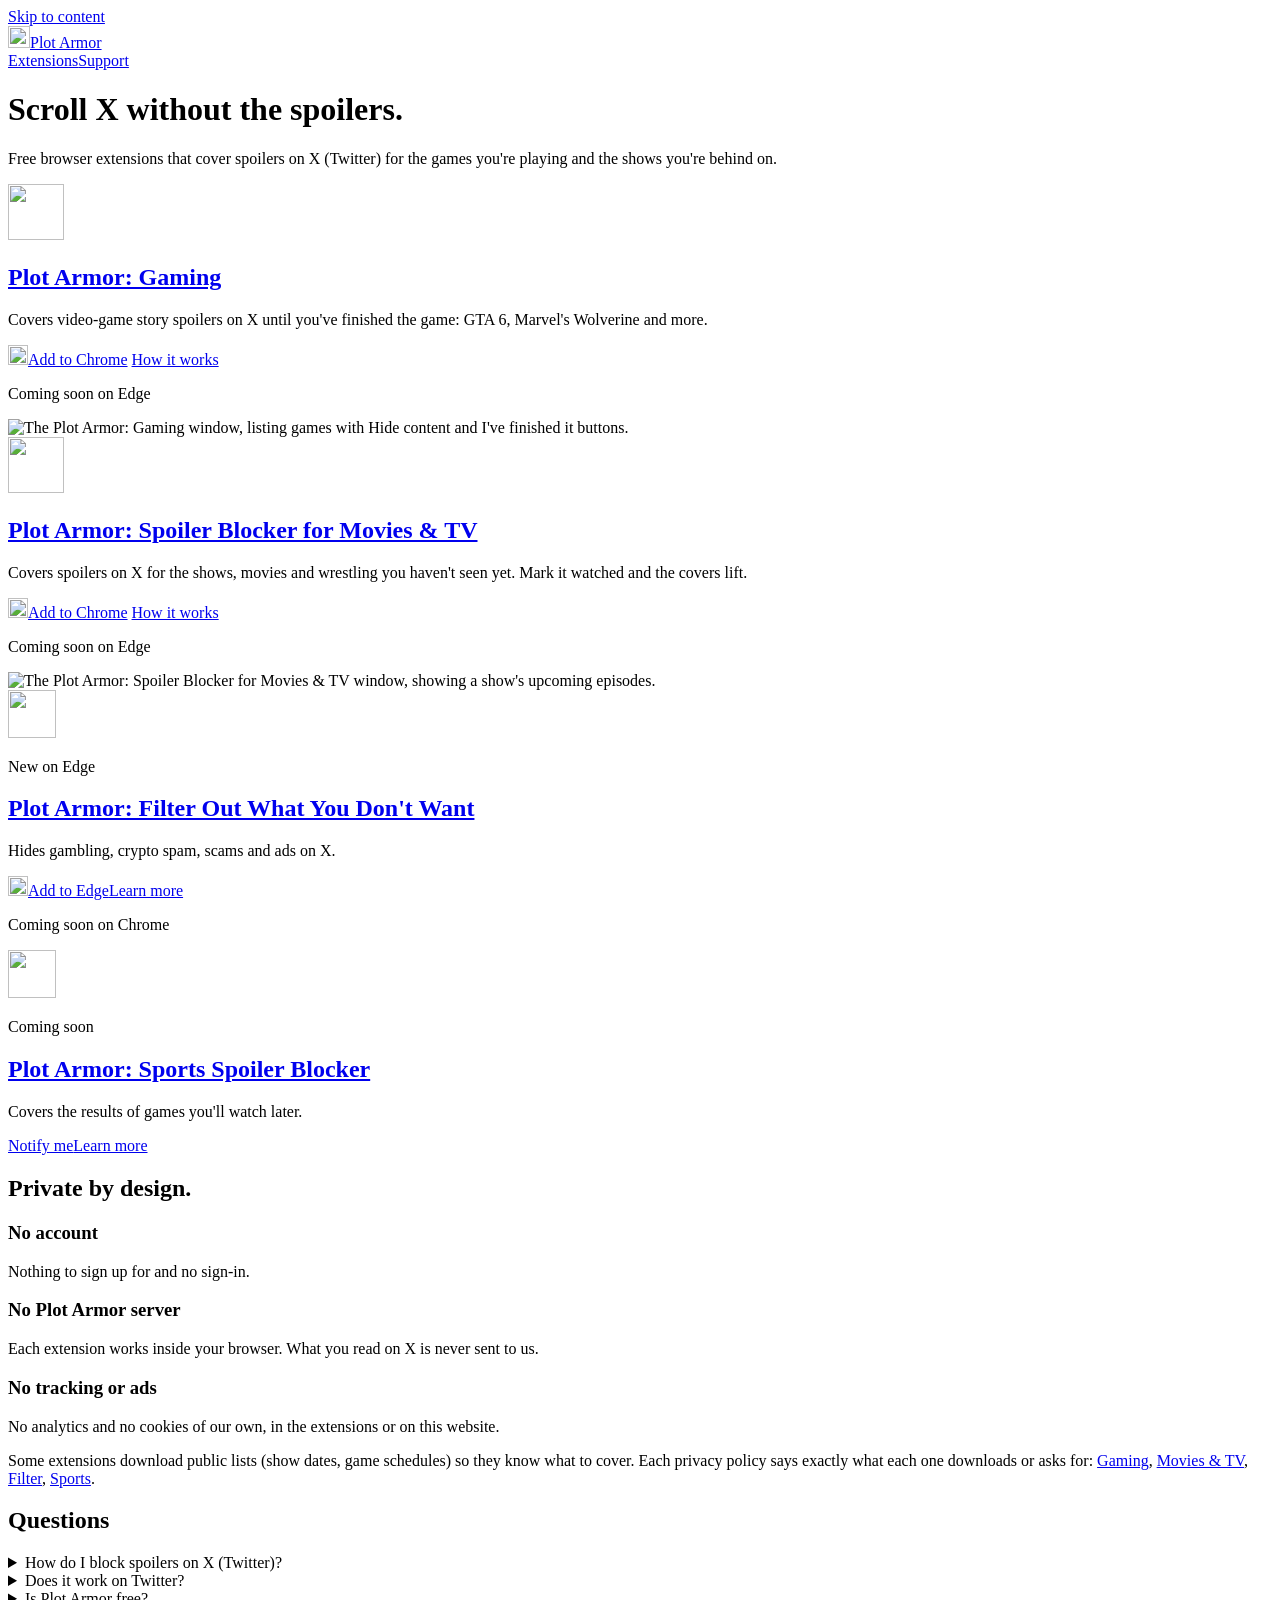
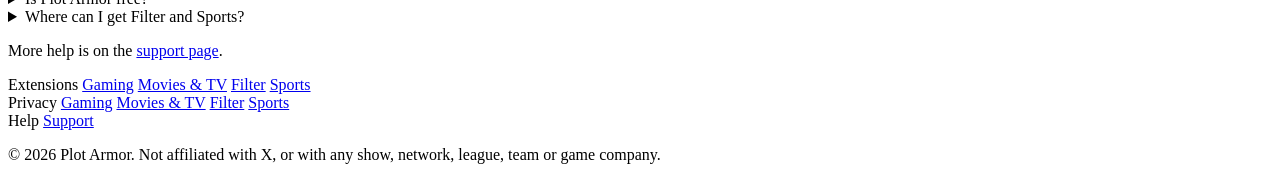
==== docs/index.html @ 4b6f675e "Store buttons carry the Chrome or Edge logo; "Coming soon on Edge/Chrome" line under each Co-Authore" ====
<!doctype html>
<html lang="en">
<head>
<meta charset="utf-8">
<meta name="viewport" content="width=device-width, initial-scale=1">
<title>Plot Armor: Free Spoiler Blockers for X (Twitter) | Browser Extensions</title>
<meta name="description" content="Plot Armor makes free browser extensions that cover video game, TV and movie spoilers on X (Twitter), and hide gambling and spam. No account, no Plot Armor server. Sports is coming soon.">
<link rel="canonical" href="https://plotarmor.gg/">
<meta property="og:type" content="website">
<meta property="og:site_name" content="Plot Armor">
<meta property="og:title" content="Plot Armor: Scroll X without the spoilers">
<meta property="og:description" content="Free browser extensions that cover game, TV and movie spoilers on X (Twitter). What you read stays on your computer.">
<meta property="og:url" content="https://plotarmor.gg/">
<meta property="og:image" content="https://plotarmor.gg/img/movies-tv-share.jpg">
<meta name="twitter:card" content="summary_large_image">
<meta name="theme-color" content="#ffffff">
<link rel="icon" href="/img/movies-tv-32.png" sizes="32x32">
<link rel="apple-touch-icon" href="/img/apple-touch-icon.png">
<link rel="stylesheet" href="/style.css">
<link rel="stylesheet" href="/home.css">
<script type="application/ld+json">
{"@context":"https://schema.org","@graph":[
{"@type":"Organization","@id":"https://plotarmor.gg/#org","name":"Plot Armor","url":"https://plotarmor.gg/","logo":"https://plotarmor.gg/img/movies-tv-256.png"},
{"@type":"WebSite","name":"Plot Armor","url":"https://plotarmor.gg/","publisher":{"@id":"https://plotarmor.gg/#org"}},
{"@type":"SoftwareApplication","name":"Plot Armor: Gaming","url":"https://plotarmor.gg/games/","applicationCategory":"BrowserApplication","description":"Covers video-game story spoilers on X until you've finished the game.","image":"https://plotarmor.gg/img/games-256.png","installUrl":"https://chromewebstore.google.com/detail/nebblcibghclhigenoenicnlakeilkij","offers":{"@type":"Offer","price":"0","priceCurrency":"USD"},"publisher":{"@id":"https://plotarmor.gg/#org"}},
{"@type":"SoftwareApplication","name":"Plot Armor: Spoiler Blocker for Movies & TV","url":"https://plotarmor.gg/movies-tv/","applicationCategory":"BrowserApplication","description":"Covers spoilers on X for the shows, movies and wrestling you haven't seen yet.","image":"https://plotarmor.gg/img/movies-tv-256.png","installUrl":"https://chromewebstore.google.com/detail/liidafcnfgmcemdeaaddafoenfbilbke","offers":{"@type":"Offer","price":"0","priceCurrency":"USD"},"publisher":{"@id":"https://plotarmor.gg/#org"}}
]}
</script>
</head>
<body class="home">
<a class="skip" href="#main">Skip to content</a>
<header class="site-head">
  <div class="wrap">
    <a class="brand" href="/"><img src="/img/movies-tv-32.png" alt="" width="22" height="22">Plot Armor</a>
    <nav aria-label="Main"><a href="/#products">Extensions</a><a href="/support/">Support</a></nav>
  </div>
</header>

<main id="main" class="wrap">
  <div class="top">
    <h1>Scroll X without the spoilers.</h1>
    <p>Free browser extensions that cover spoilers on X (Twitter) for the games you're playing and the shows you're behind on.</p>
  </div>

  <section id="products" aria-label="The extensions">
    <div class="pair">
      <article class="feature">
        <div class="txt">
        <img src="/img/games-256.png" alt="" width="56" height="56">
        <h2><a href="/games/">Plot Armor: Gaming</a></h2>
        <p>Covers video-game story spoilers on X until you've finished the game: GTA 6, Marvel's Wolverine and more.</p>
        <div class="row">
          <a class="btn" href="https://chromewebstore.google.com/detail/nebblcibghclhigenoenicnlakeilkij"><img class="logo" src="/img/chrome.svg" alt="" width="20" height="20">Add to Chrome</a>
          <a class="more" href="/games/">How it works</a>
        </div>
        <p class="also">Coming soon on Edge</p>
        </div>
        <img class="shot" src="/img/games-popup.jpg" alt="The Plot Armor: Gaming window, listing games with Hide content and I've finished it buttons." width="388" height="636">
      </article>

      <article class="feature">
        <div class="txt">
        <img src="/img/movies-tv-256.png" alt="" width="56" height="56">
        <h2><a href="/movies-tv/">Plot Armor: Spoiler Blocker for Movies &amp; TV</a></h2>
        <p>Covers spoilers on X for the shows, movies and wrestling you haven't seen yet. Mark it watched and the covers lift.</p>
        <div class="row">
          <a class="btn" href="https://chromewebstore.google.com/detail/liidafcnfgmcemdeaaddafoenfbilbke"><img class="logo" src="/img/chrome.svg" alt="" width="20" height="20">Add to Chrome</a>
          <a class="more" href="/movies-tv/">How it works</a>
        </div>
        <p class="also">Coming soon on Edge</p>
        </div>
        <img class="shot" src="/img/movies-tv-popup.jpg" alt="The Plot Armor: Spoiler Blocker for Movies &amp; TV window, showing a show's upcoming episodes." width="422" height="706">
      </article>
    </div>

    <div class="next">
      <article class="soon-card">
        <img src="/img/filter-256.png" alt="" width="48" height="48">
        <div>
          <p class="tag">New on Edge</p>
          <h2><a href="/filter/">Plot Armor: Filter Out What You Don't Want</a></h2>
          <p>Hides gambling, crypto spam, scams and ads on X.</p>
          <div class="row"><a class="btn" href="https://microsoftedge.microsoft.com/addons/detail/hndjenlhpodfackaighdbbgngfhbkcna"><img class="logo" src="/img/edge.svg" alt="" width="20" height="20">Add to Edge</a><a class="more" href="/filter/">Learn more</a></div>
          <p class="also">Coming soon on Chrome</p>
        </div>
      </article>
      <article class="soon-card">
        <img src="/img/sports-256.png" alt="" width="48" height="48">
        <div>
          <p class="tag">Coming soon</p>
          <h2><a href="/sports/">Plot Armor: Sports Spoiler Blocker</a></h2>
          <p>Covers the results of games you'll watch later.</p>
          <div class="row"><a class="btn quiet" href="mailto:PlotArmorGG@outlook.com?subject=Notify%20me%3A%20Plot%20Armor%3A%20Sports%20Spoiler%20Blocker&amp;body=Hi%21%20Please%20email%20me%20when%20Plot%20Armor%3A%20Sports%20Spoiler%20Blocker%20is%20out.">Notify me</a><a class="more" href="/sports/">Learn more</a></div>
        </div>
      </article>
    </div>
  </section>

  <section class="panel" aria-labelledby="private-h">
    <h2 id="private-h">Private by design.</h2>
    <div class="three">
      <div><h3>No account</h3><p>Nothing to sign up for and no sign-in.</p></div>
      <div><h3>No Plot Armor server</h3><p>Each extension works inside your browser. What you read on X is never sent to us.</p></div>
      <div><h3>No tracking or ads</h3><p>No analytics and no cookies of our own, in the extensions or on this website.</p></div>
    </div>
    <p class="note">Some extensions download public lists (show dates, game schedules) so they know what to cover. Each privacy policy says exactly what each one downloads or asks for: <a href="/games/privacy/">Gaming</a>, <a href="/movies-tv/privacy/">Movies &amp; TV</a>, <a href="/filter/privacy/">Filter</a>, <a href="/sports/privacy/">Sports</a>.</p>
  </section>

  <section class="questions" aria-labelledby="faq-h">
    <h2 id="faq-h">Questions</h2>
    <div class="qs">
      <details><summary>How do I block spoilers on X (Twitter)?</summary><p>Add a Plot Armor extension to your browser, pick the game or show you want protected, and keep scrolling. Posts about it are covered until you say you've caught up.</p></details>
      <details><summary>Does it work on Twitter?</summary><p>Yes. X is the new name for Twitter. Plot Armor works on x.com in your browser on a computer: Chrome or Edge.</p></details>
      <details><summary>Is Plot Armor free?</summary><p>Yes. Plot Armor: Gaming and Plot Armor: Spoiler Blocker for Movies &amp; TV are free.</p></details>
      <details><summary>Where can I get Filter and Sports?</summary><p>Filter is out now for Microsoft Edge. Sports is on the way: press Notify me and we'll email you when it's out.</p></details>
    </div>
    <p class="more-help">More help is on the <a href="/support/">support page</a>.</p>
  </section>
</main>

<footer class="site-foot">
  <div class="wrap">
    <div class="cols">
      <span class="foot-h">Extensions</span>
      <a href="/games/">Gaming</a>
      <a href="/movies-tv/">Movies &amp; TV</a>
      <a href="/filter/">Filter</a>
      <a href="/sports/">Sports</a>
    </div>
    <div class="cols">
      <span class="foot-h">Privacy</span>
      <a href="/games/privacy/">Gaming</a>
      <a href="/movies-tv/privacy/">Movies &amp; TV</a>
      <a href="/filter/privacy/">Filter</a>
      <a href="/sports/privacy/">Sports</a>
    </div>
    <div class="cols">
      <span class="foot-h">Help</span>
      <a href="/support/">Support</a>
    </div>
    <p class="legal">© 2026 Plot Armor. Not affiliated with X, or with any show, network, league, team or game company.</p>
  </div>
</footer>
</body>
</html>
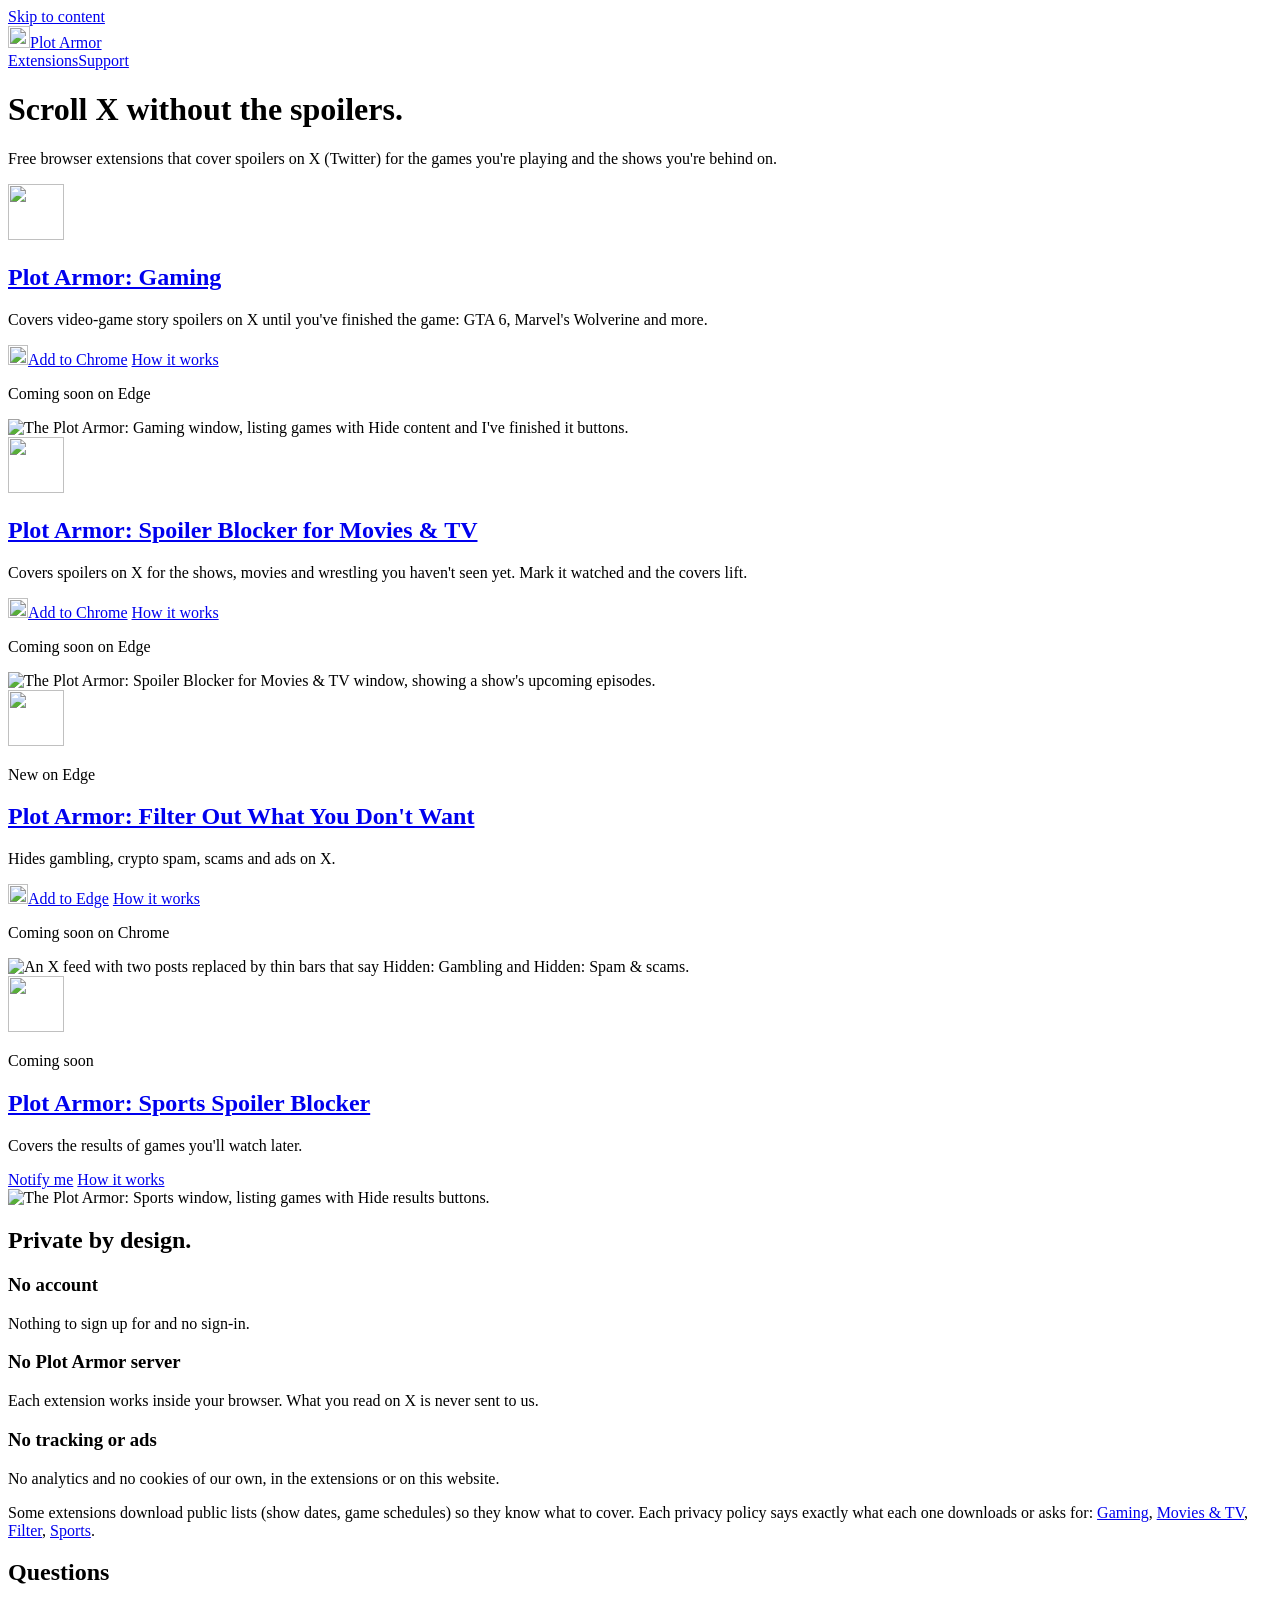
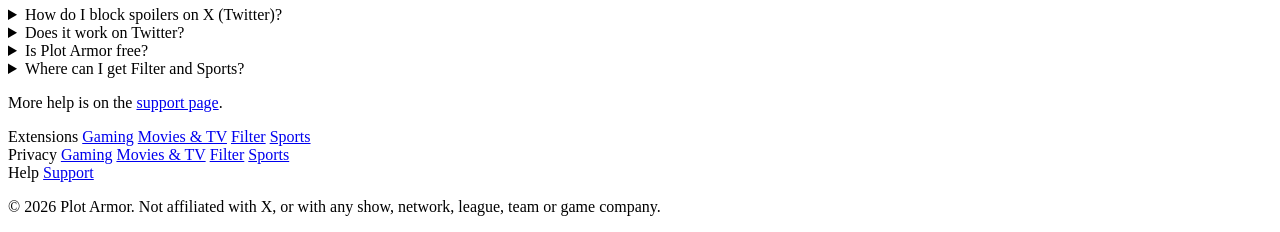
==== commit a0ee485d: "Front page: four matching panels (Filter and Sports full size with screenshots); buttons stacked the" ====
--- a/docs/index.html
+++ b/docs/index.html
@@ -71,27 +71,34 @@
         </div>
         <img class="shot" src="/img/movies-tv-popup.jpg" alt="The Plot Armor: Spoiler Blocker for Movies &amp; TV window, showing a show's upcoming episodes." width="422" height="706">
       </article>
-    </div>
 
-    <div class="next">
-      <article class="soon-card">
-        <img src="/img/filter-256.png" alt="" width="48" height="48">
-        <div>
-          <p class="tag">New on Edge</p>
-          <h2><a href="/filter/">Plot Armor: Filter Out What You Don't Want</a></h2>
-          <p>Hides gambling, crypto spam, scams and ads on X.</p>
-          <div class="row"><a class="btn" href="https://microsoftedge.microsoft.com/addons/detail/hndjenlhpodfackaighdbbgngfhbkcna"><img class="logo" src="/img/edge.svg" alt="" width="20" height="20">Add to Edge</a><a class="more" href="/filter/">Learn more</a></div>
-          <p class="also">Coming soon on Chrome</p>
+      <article class="feature">
+        <div class="txt">
+        <img src="/img/filter-256.png" alt="" width="56" height="56">
+        <p class="tag">New on Edge</p>
+        <h2><a href="/filter/">Plot Armor: Filter Out What You Don't Want</a></h2>
+        <p>Hides gambling, crypto spam, scams and ads on X.</p>
+        <div class="row">
+          <a class="btn" href="https://microsoftedge.microsoft.com/addons/detail/hndjenlhpodfackaighdbbgngfhbkcna"><img class="logo" src="/img/edge.svg" alt="" width="20" height="20">Add to Edge</a>
+          <a class="more" href="/filter/">How it works</a>
         </div>
+        <p class="also">Coming soon on Chrome</p>
+        </div>
+        <img class="shot" src="/img/filter-feed.jpg" alt="An X feed with two posts replaced by thin bars that say Hidden: Gambling and Hidden: Spam &amp; scams." width="600" height="700">
       </article>
-      <article class="soon-card">
-        <img src="/img/sports-256.png" alt="" width="48" height="48">
-        <div>
-          <p class="tag">Coming soon</p>
-          <h2><a href="/sports/">Plot Armor: Sports Spoiler Blocker</a></h2>
-          <p>Covers the results of games you'll watch later.</p>
-          <div class="row"><a class="btn quiet" href="mailto:PlotArmorGG@outlook.com?subject=Notify%20me%3A%20Plot%20Armor%3A%20Sports%20Spoiler%20Blocker&amp;body=Hi%21%20Please%20email%20me%20when%20Plot%20Armor%3A%20Sports%20Spoiler%20Blocker%20is%20out.">Notify me</a><a class="more" href="/sports/">Learn more</a></div>
+
+      <article class="feature">
+        <div class="txt">
+        <img src="/img/sports-256.png" alt="" width="56" height="56">
+        <p class="tag">Coming soon</p>
+        <h2><a href="/sports/">Plot Armor: Sports Spoiler Blocker</a></h2>
+        <p>Covers the results of games you'll watch later.</p>
+        <div class="row">
+          <a class="btn quiet" href="mailto:PlotArmorGG@outlook.com?subject=Notify%20me%3A%20Plot%20Armor%3A%20Sports%20Spoiler%20Blocker&amp;body=Hi%21%20Please%20email%20me%20when%20Plot%20Armor%3A%20Sports%20Spoiler%20Blocker%20is%20out.">Notify me</a>
+          <a class="more" href="/sports/">How it works</a>
         </div>
+        </div>
+        <img class="shot" src="/img/sports-popup.jpg" alt="The Plot Armor: Sports window, listing games with Hide results buttons." width="444" height="524">
       </article>
     </div>
   </section>
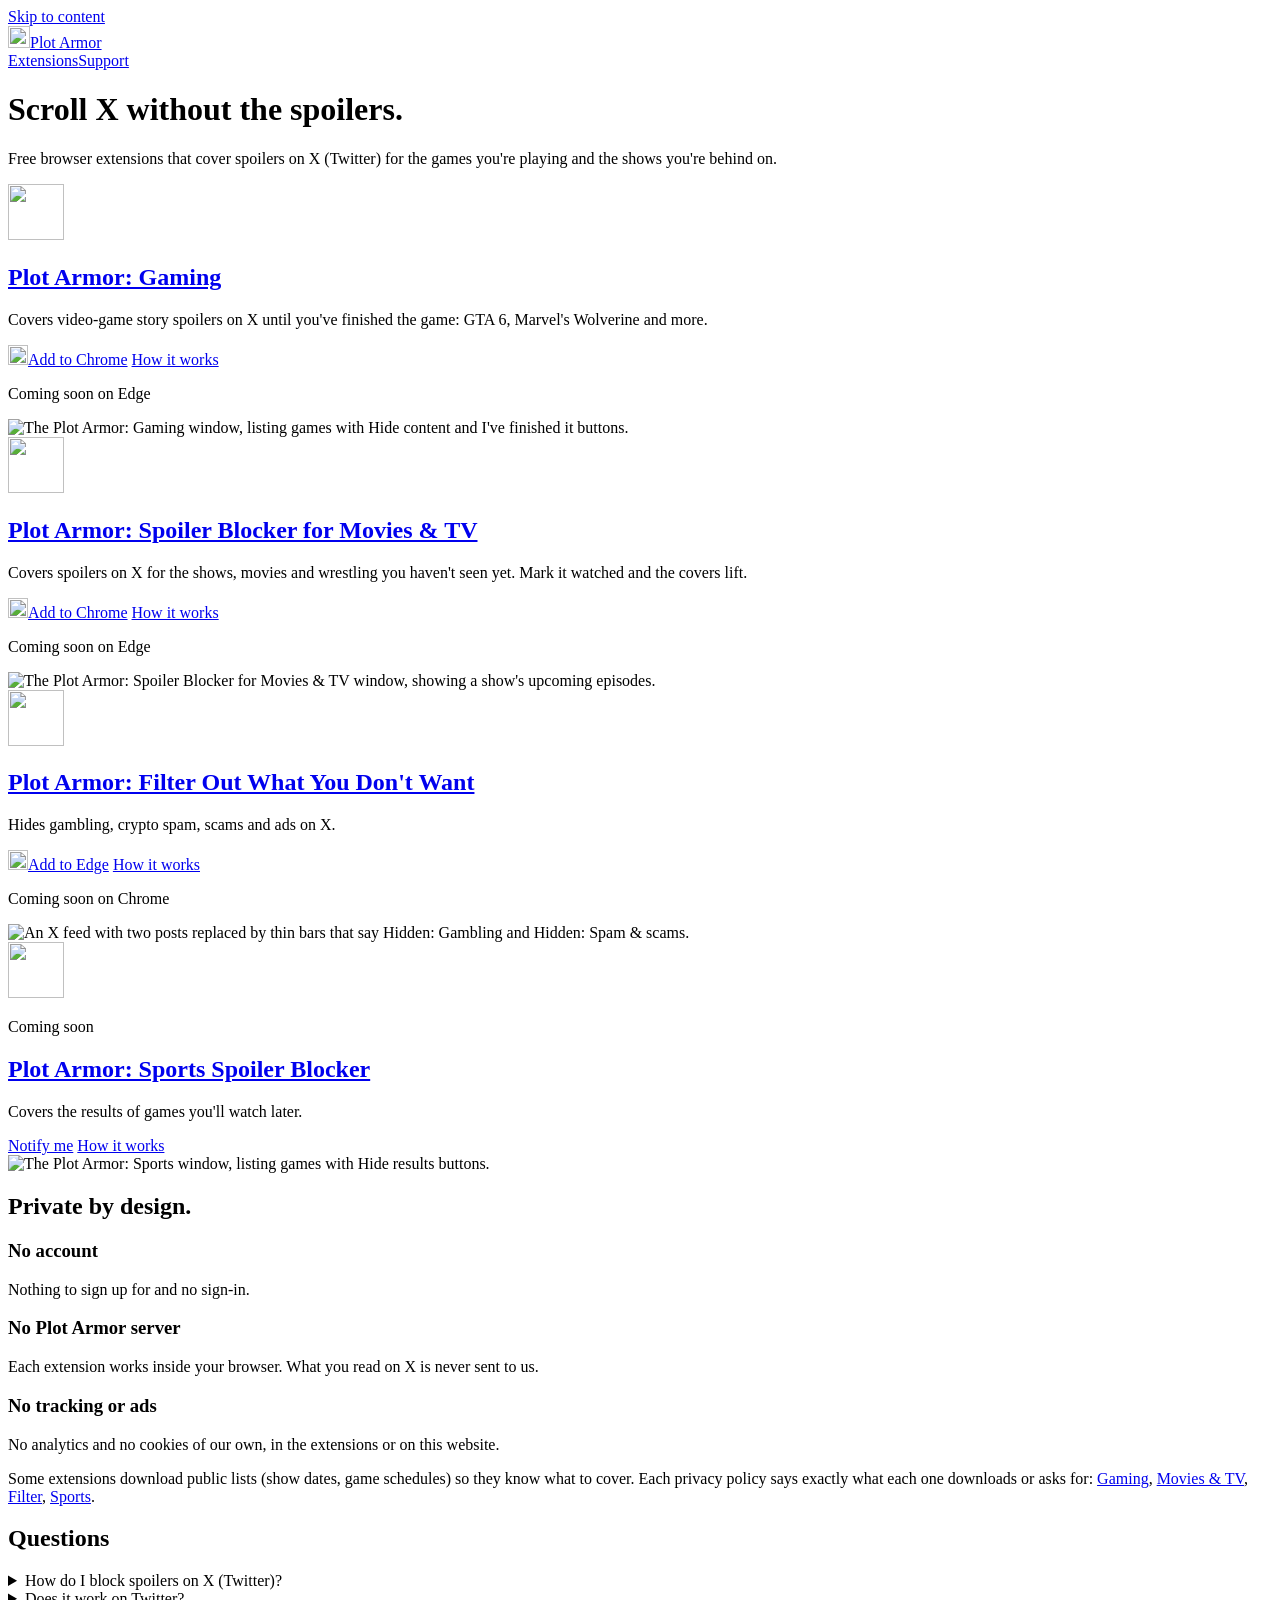
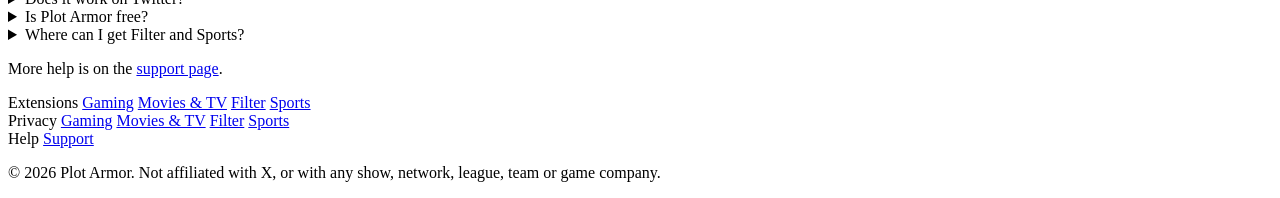
==== commit 3cfd5ad7: "Front page: button and its link side by side in every panel; Filter loses the New on Edge badge, kee" ====
--- a/docs/index.html
+++ b/docs/index.html
@@ -75,7 +75,6 @@
       <article class="feature">
         <div class="txt">
         <img src="/img/filter-256.png" alt="" width="56" height="56">
-        <p class="tag">New on Edge</p>
         <h2><a href="/filter/">Plot Armor: Filter Out What You Don't Want</a></h2>
         <p>Hides gambling, crypto spam, scams and ads on X.</p>
         <div class="row">
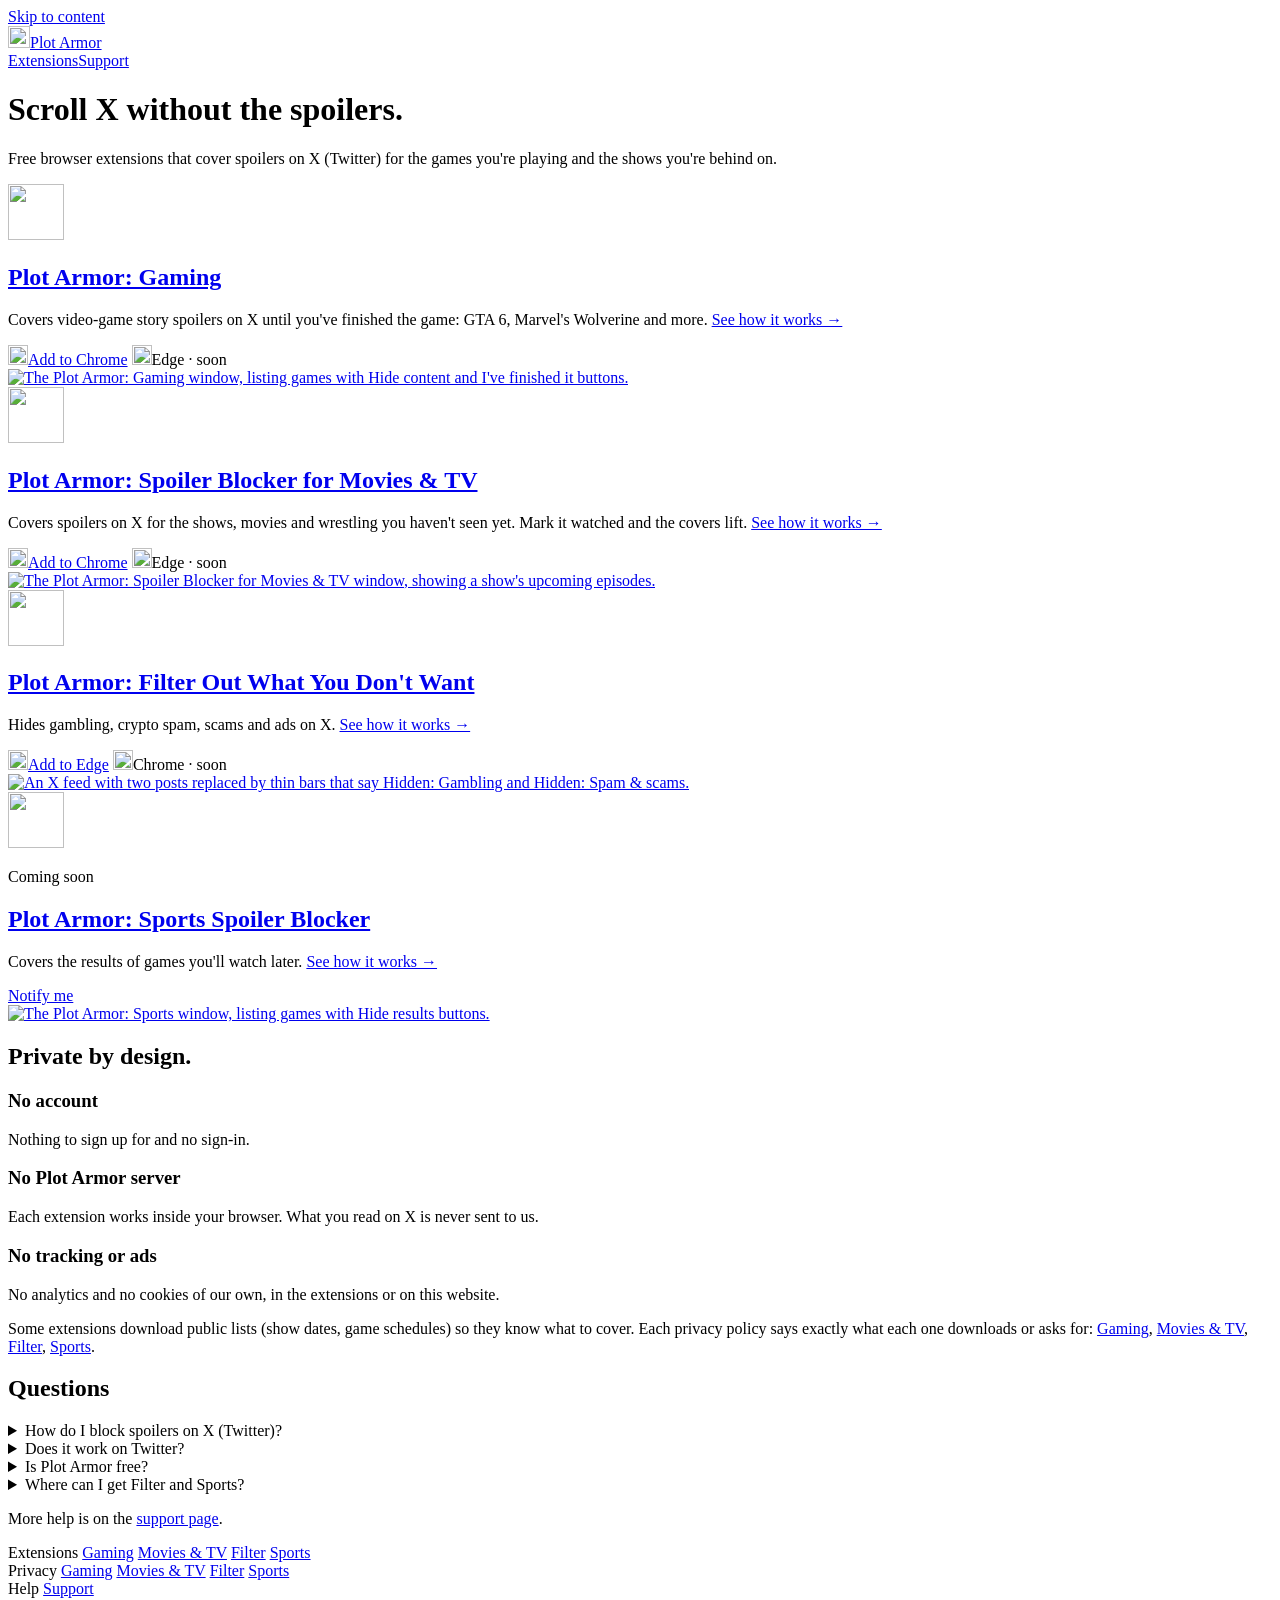
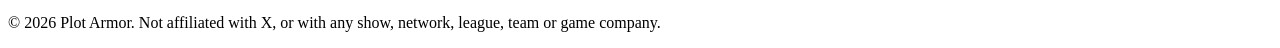
==== commit cff335c5: "Front page cards: "See how it works" ends the description; bottom line holds only store buttons, wit" ====
--- a/docs/index.html
+++ b/docs/index.html
@@ -48,42 +48,39 @@
         <div class="txt">
         <img src="/img/games-256.png" alt="" width="56" height="56">
         <h2><a href="/games/">Plot Armor: Gaming</a></h2>
-        <p>Covers video-game story spoilers on X until you've finished the game: GTA 6, Marvel's Wolverine and more.</p>
+        <p>Covers video-game story spoilers on X until you've finished the game: GTA 6, Marvel's Wolverine and more. <a class="how" href="/games/">See how it works&nbsp;→</a></p>
         <div class="row">
           <a class="btn" href="https://chromewebstore.google.com/detail/nebblcibghclhigenoenicnlakeilkij"><img class="logo" src="/img/chrome.svg" alt="" width="20" height="20">Add to Chrome</a>
-          <a class="more" href="/games/">How it works</a>
+          <span class="pill"><img class="logo" src="/img/edge.svg" alt="" width="20" height="20">Edge · soon</span>
         </div>
-        <p class="also">Coming soon on Edge</p>
         </div>
-        <img class="shot" src="/img/games-popup.jpg" alt="The Plot Armor: Gaming window, listing games with Hide content and I've finished it buttons." width="388" height="636">
+        <a class="shot-link" href="/games/" tabindex="-1" aria-hidden="true"><img class="shot" src="/img/games-popup.jpg" alt="The Plot Armor: Gaming window, listing games with Hide content and I've finished it buttons." width="388" height="636"></a>
       </article>
 
       <article class="feature">
         <div class="txt">
         <img src="/img/movies-tv-256.png" alt="" width="56" height="56">
         <h2><a href="/movies-tv/">Plot Armor: Spoiler Blocker for Movies &amp; TV</a></h2>
-        <p>Covers spoilers on X for the shows, movies and wrestling you haven't seen yet. Mark it watched and the covers lift.</p>
+        <p>Covers spoilers on X for the shows, movies and wrestling you haven't seen yet. Mark it watched and the covers lift. <a class="how" href="/movies-tv/">See how it works&nbsp;→</a></p>
         <div class="row">
           <a class="btn" href="https://chromewebstore.google.com/detail/liidafcnfgmcemdeaaddafoenfbilbke"><img class="logo" src="/img/chrome.svg" alt="" width="20" height="20">Add to Chrome</a>
-          <a class="more" href="/movies-tv/">How it works</a>
+          <span class="pill"><img class="logo" src="/img/edge.svg" alt="" width="20" height="20">Edge · soon</span>
         </div>
-        <p class="also">Coming soon on Edge</p>
         </div>
-        <img class="shot" src="/img/movies-tv-popup.jpg" alt="The Plot Armor: Spoiler Blocker for Movies &amp; TV window, showing a show's upcoming episodes." width="422" height="706">
+        <a class="shot-link" href="/movies-tv/" tabindex="-1" aria-hidden="true"><img class="shot" src="/img/movies-tv-popup.jpg" alt="The Plot Armor: Spoiler Blocker for Movies &amp; TV window, showing a show's upcoming episodes." width="422" height="706"></a>
       </article>
 
       <article class="feature">
         <div class="txt">
         <img src="/img/filter-256.png" alt="" width="56" height="56">
         <h2><a href="/filter/">Plot Armor: Filter Out What You Don't Want</a></h2>
-        <p>Hides gambling, crypto spam, scams and ads on X.</p>
+        <p>Hides gambling, crypto spam, scams and ads on X. <a class="how" href="/filter/">See how it works&nbsp;→</a></p>
         <div class="row">
           <a class="btn" href="https://microsoftedge.microsoft.com/addons/detail/hndjenlhpodfackaighdbbgngfhbkcna"><img class="logo" src="/img/edge.svg" alt="" width="20" height="20">Add to Edge</a>
-          <a class="more" href="/filter/">How it works</a>
+          <span class="pill"><img class="logo" src="/img/chrome.svg" alt="" width="20" height="20">Chrome · soon</span>
         </div>
-        <p class="also">Coming soon on Chrome</p>
         </div>
-        <img class="shot" src="/img/filter-feed.jpg" alt="An X feed with two posts replaced by thin bars that say Hidden: Gambling and Hidden: Spam &amp; scams." width="600" height="700">
+        <a class="shot-link" href="/filter/" tabindex="-1" aria-hidden="true"><img class="shot" src="/img/filter-feed.jpg" alt="An X feed with two posts replaced by thin bars that say Hidden: Gambling and Hidden: Spam &amp; scams." width="600" height="700"></a>
       </article>
 
       <article class="feature">
@@ -91,13 +88,12 @@
         <img src="/img/sports-256.png" alt="" width="56" height="56">
         <p class="tag">Coming soon</p>
         <h2><a href="/sports/">Plot Armor: Sports Spoiler Blocker</a></h2>
-        <p>Covers the results of games you'll watch later.</p>
+        <p>Covers the results of games you'll watch later. <a class="how" href="/sports/">See how it works&nbsp;→</a></p>
         <div class="row">
           <a class="btn quiet" href="mailto:PlotArmorGG@outlook.com?subject=Notify%20me%3A%20Plot%20Armor%3A%20Sports%20Spoiler%20Blocker&amp;body=Hi%21%20Please%20email%20me%20when%20Plot%20Armor%3A%20Sports%20Spoiler%20Blocker%20is%20out.">Notify me</a>
-          <a class="more" href="/sports/">How it works</a>
         </div>
         </div>
-        <img class="shot" src="/img/sports-popup.jpg" alt="The Plot Armor: Sports window, listing games with Hide results buttons." width="444" height="524">
+        <a class="shot-link" href="/sports/" tabindex="-1" aria-hidden="true"><img class="shot" src="/img/sports-popup.jpg" alt="The Plot Armor: Sports window, listing games with Hide results buttons." width="444" height="524"></a>
       </article>
     </div>
   </section>
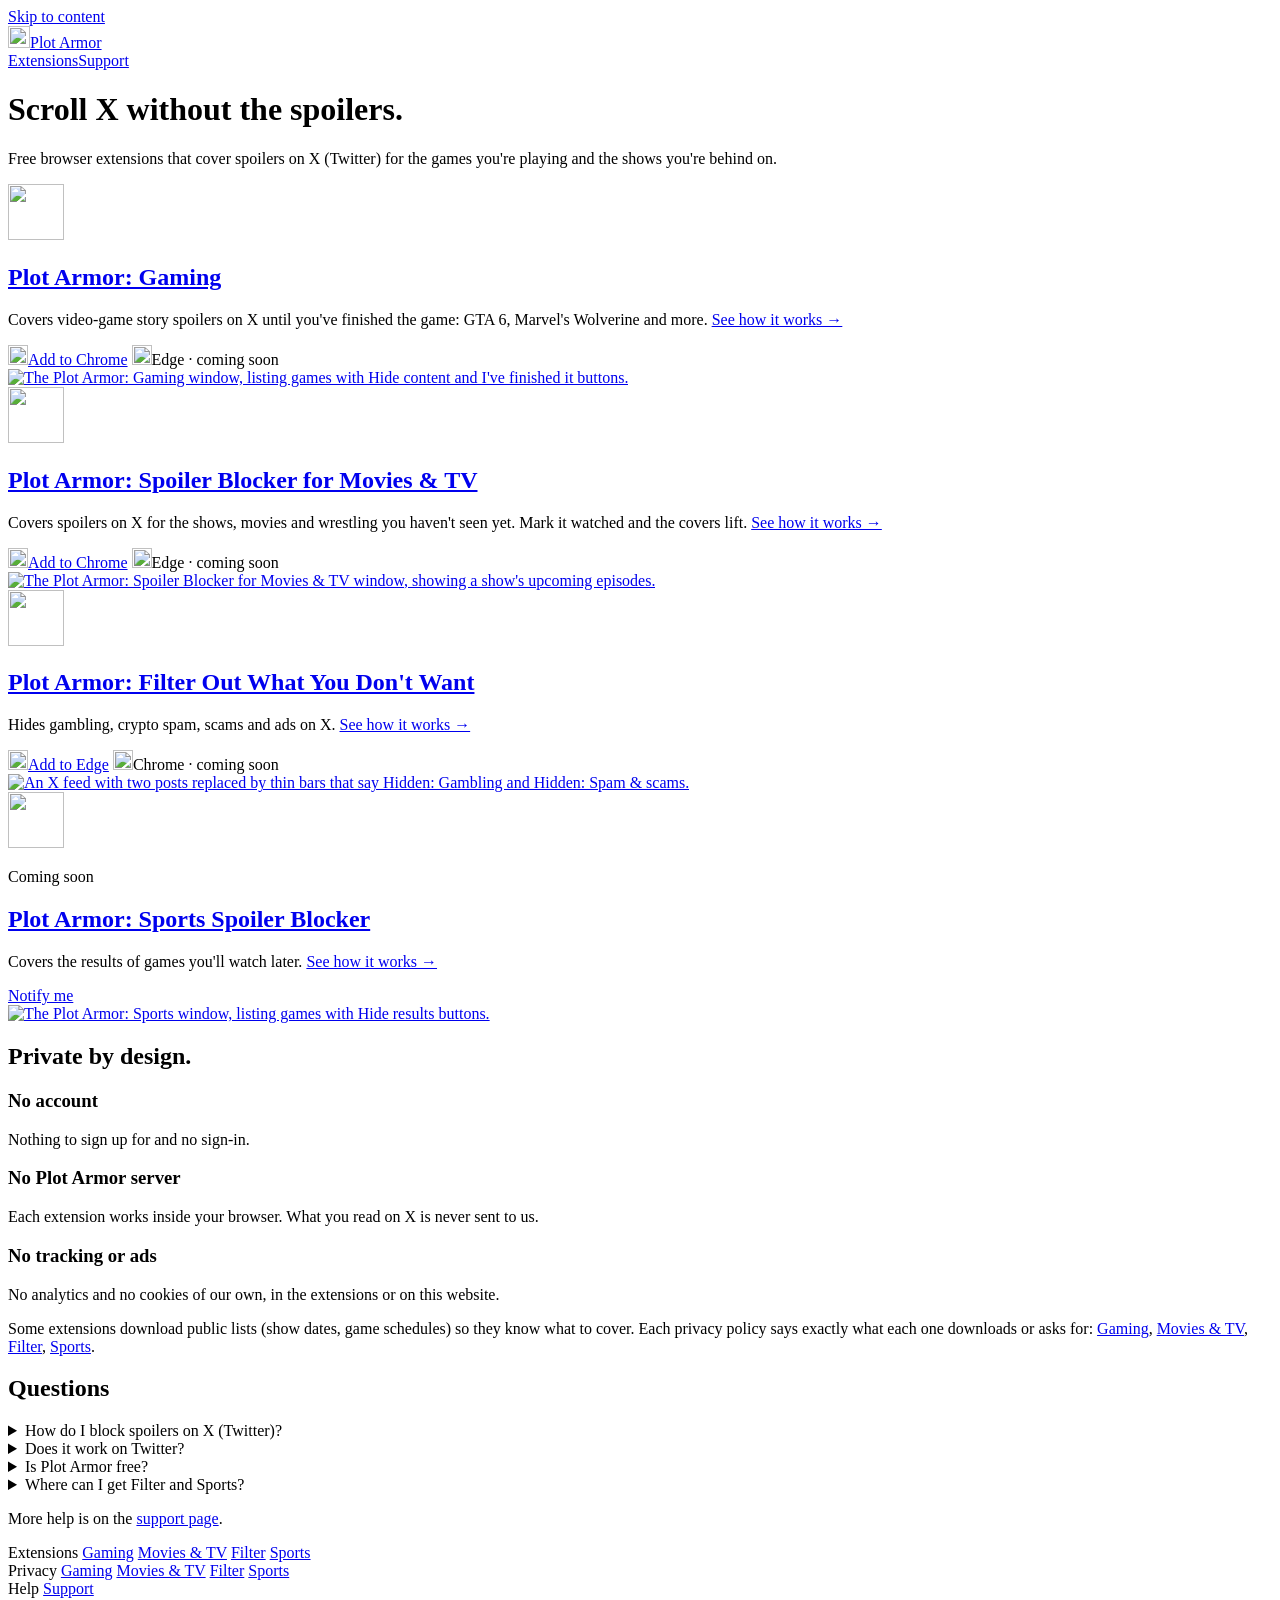
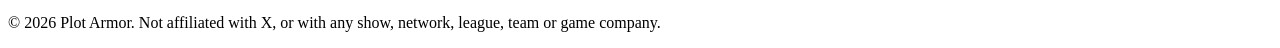
==== commit e9b46284: "Front page: pills say "Edge · coming soon" / "Chrome · coming soon" Co-Authored-By: Claude Opus 5.5 " ====
--- a/docs/index.html
+++ b/docs/index.html
@@ -51,7 +51,7 @@
         <p>Covers video-game story spoilers on X until you've finished the game: GTA 6, Marvel's Wolverine and more. <a class="how" href="/games/">See how it works&nbsp;→</a></p>
         <div class="row">
           <a class="btn" href="https://chromewebstore.google.com/detail/nebblcibghclhigenoenicnlakeilkij"><img class="logo" src="/img/chrome.svg" alt="" width="20" height="20">Add to Chrome</a>
-          <span class="pill"><img class="logo" src="/img/edge.svg" alt="" width="20" height="20">Edge · soon</span>
+          <span class="pill"><img class="logo" src="/img/edge.svg" alt="" width="20" height="20">Edge · coming soon</span>
         </div>
         </div>
         <a class="shot-link" href="/games/" tabindex="-1" aria-hidden="true"><img class="shot" src="/img/games-popup.jpg" alt="The Plot Armor: Gaming window, listing games with Hide content and I've finished it buttons." width="388" height="636"></a>
@@ -64,7 +64,7 @@
         <p>Covers spoilers on X for the shows, movies and wrestling you haven't seen yet. Mark it watched and the covers lift. <a class="how" href="/movies-tv/">See how it works&nbsp;→</a></p>
         <div class="row">
           <a class="btn" href="https://chromewebstore.google.com/detail/liidafcnfgmcemdeaaddafoenfbilbke"><img class="logo" src="/img/chrome.svg" alt="" width="20" height="20">Add to Chrome</a>
-          <span class="pill"><img class="logo" src="/img/edge.svg" alt="" width="20" height="20">Edge · soon</span>
+          <span class="pill"><img class="logo" src="/img/edge.svg" alt="" width="20" height="20">Edge · coming soon</span>
         </div>
         </div>
         <a class="shot-link" href="/movies-tv/" tabindex="-1" aria-hidden="true"><img class="shot" src="/img/movies-tv-popup.jpg" alt="The Plot Armor: Spoiler Blocker for Movies &amp; TV window, showing a show's upcoming episodes." width="422" height="706"></a>
@@ -77,7 +77,7 @@
         <p>Hides gambling, crypto spam, scams and ads on X. <a class="how" href="/filter/">See how it works&nbsp;→</a></p>
         <div class="row">
           <a class="btn" href="https://microsoftedge.microsoft.com/addons/detail/hndjenlhpodfackaighdbbgngfhbkcna"><img class="logo" src="/img/edge.svg" alt="" width="20" height="20">Add to Edge</a>
-          <span class="pill"><img class="logo" src="/img/chrome.svg" alt="" width="20" height="20">Chrome · soon</span>
+          <span class="pill"><img class="logo" src="/img/chrome.svg" alt="" width="20" height="20">Chrome · coming soon</span>
         </div>
         </div>
         <a class="shot-link" href="/filter/" tabindex="-1" aria-hidden="true"><img class="shot" src="/img/filter-feed.jpg" alt="An X feed with two posts replaced by thin bars that say Hidden: Gambling and Hidden: Spam &amp; scams." width="600" height="700"></a>
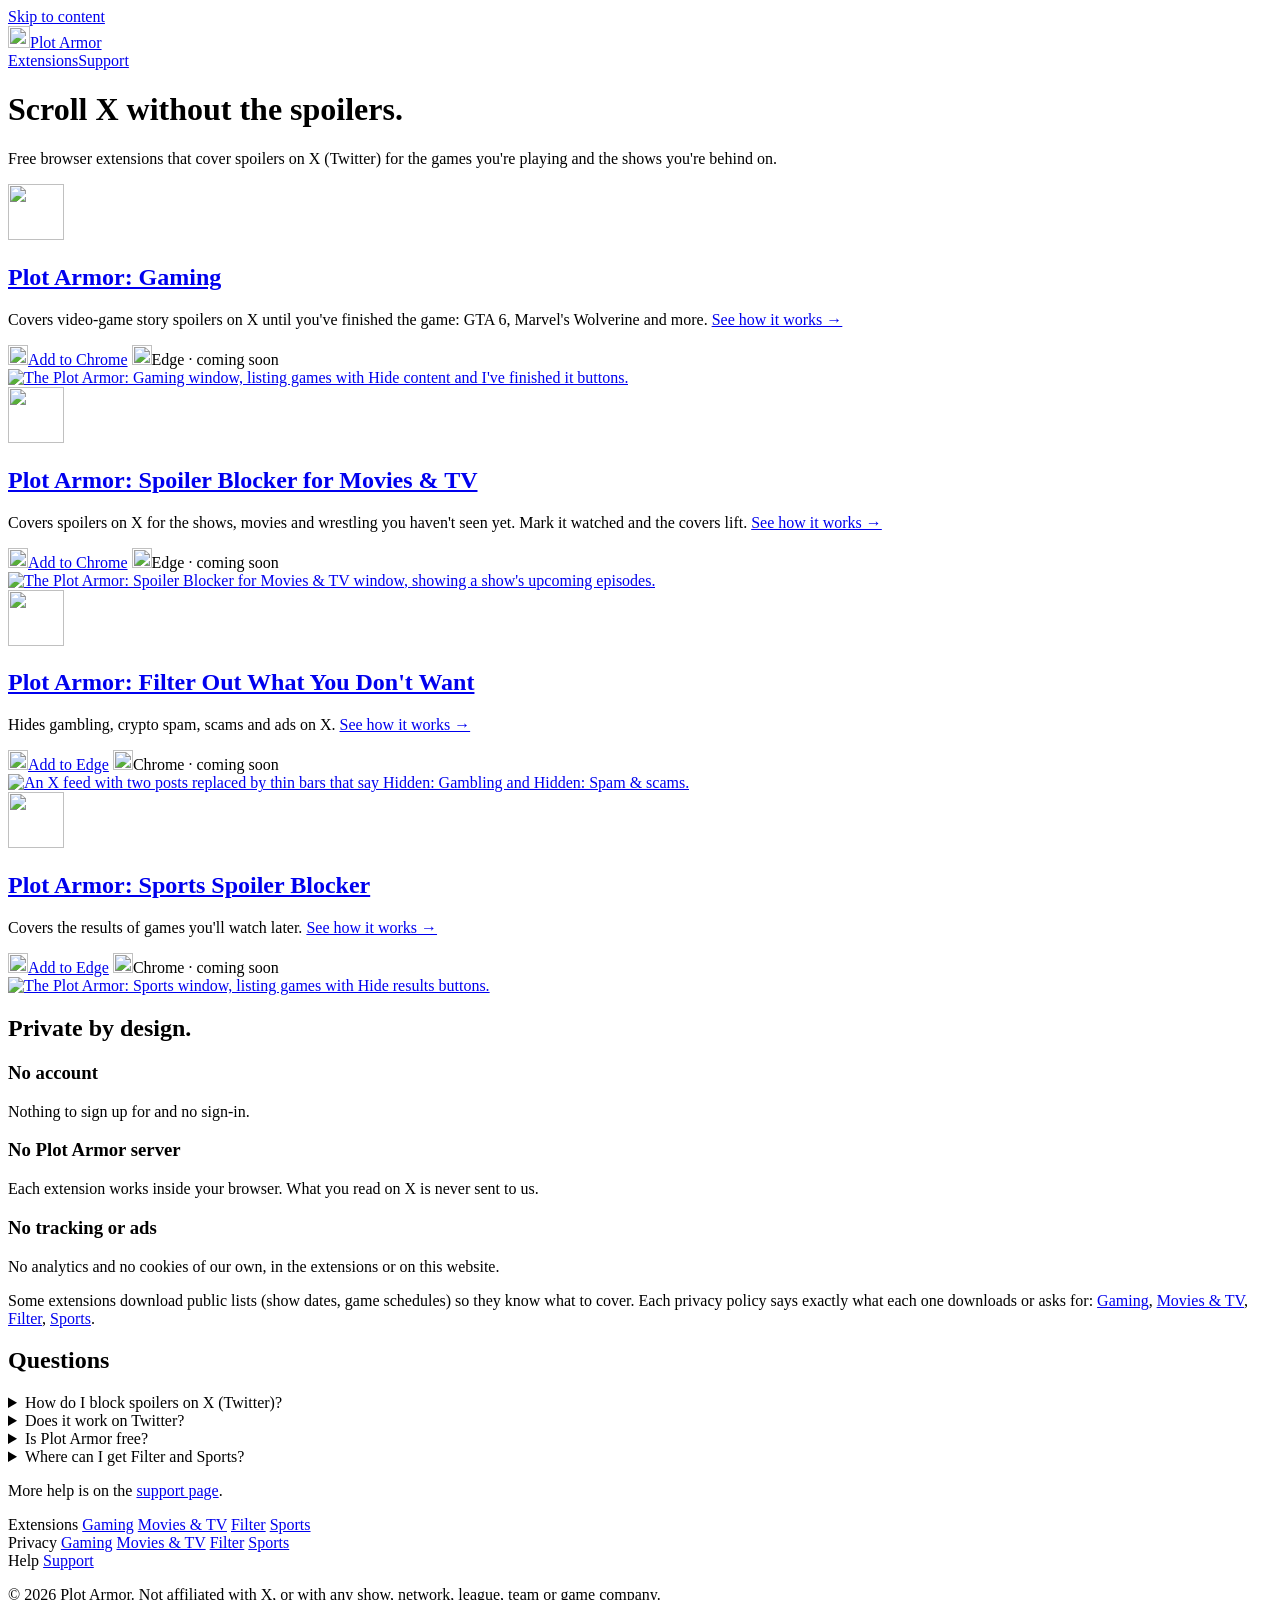
==== commit 60f334ce: "Sports is on Edge: Add to Edge button on the front page and Sports page, Chrome coming soon Co-Autho" ====
--- a/docs/index.html
+++ b/docs/index.html
@@ -4,7 +4,7 @@
 <meta charset="utf-8">
 <meta name="viewport" content="width=device-width, initial-scale=1">
 <title>Plot Armor: Free Spoiler Blockers for X (Twitter) | Browser Extensions</title>
-<meta name="description" content="Plot Armor makes free browser extensions that cover video game, TV and movie spoilers on X (Twitter), and hide gambling and spam. No account, no Plot Armor server. Sports is coming soon.">
+<meta name="description" content="Plot Armor makes free browser extensions that cover video game, TV and movie spoilers on X (Twitter), sports results you'll watch later, and hide gambling and spam. No account, no Plot Armor server.">
 <link rel="canonical" href="https://plotarmor.gg/">
 <meta property="og:type" content="website">
 <meta property="og:site_name" content="Plot Armor">
@@ -86,11 +86,11 @@
       <article class="feature">
         <div class="txt">
         <img src="/img/sports-256.png" alt="" width="56" height="56">
-        <p class="tag">Coming soon</p>
         <h2><a href="/sports/">Plot Armor: Sports Spoiler Blocker</a></h2>
         <p>Covers the results of games you'll watch later. <a class="how" href="/sports/">See how it works&nbsp;→</a></p>
         <div class="row">
-          <a class="btn quiet" href="mailto:PlotArmorGG@outlook.com?subject=Notify%20me%3A%20Plot%20Armor%3A%20Sports%20Spoiler%20Blocker&amp;body=Hi%21%20Please%20email%20me%20when%20Plot%20Armor%3A%20Sports%20Spoiler%20Blocker%20is%20out.">Notify me</a>
+          <a class="btn" href="https://microsoftedge.microsoft.com/addons/detail/hanmoaaokfglaimbcbpmehefebmnlfpe"><img class="logo" src="/img/edge.svg" alt="" width="20" height="20">Add to Edge</a>
+          <span class="pill"><img class="logo" src="/img/chrome.svg" alt="" width="20" height="20">Chrome · coming soon</span>
         </div>
         </div>
         <a class="shot-link" href="/sports/" tabindex="-1" aria-hidden="true"><img class="shot" src="/img/sports-popup.jpg" alt="The Plot Armor: Sports window, listing games with Hide results buttons." width="444" height="524"></a>
@@ -114,7 +114,7 @@
       <details><summary>How do I block spoilers on X (Twitter)?</summary><p>Add a Plot Armor extension to your browser, pick the game or show you want protected, and keep scrolling. Posts about it are covered until you say you've caught up.</p></details>
       <details><summary>Does it work on Twitter?</summary><p>Yes. X is the new name for Twitter. Plot Armor works on x.com in your browser on a computer: Chrome or Edge.</p></details>
       <details><summary>Is Plot Armor free?</summary><p>Yes. Plot Armor: Gaming and Plot Armor: Spoiler Blocker for Movies &amp; TV are free.</p></details>
-      <details><summary>Where can I get Filter and Sports?</summary><p>Filter is out now for Microsoft Edge. Sports is on the way: press Notify me and we'll email you when it's out.</p></details>
+      <details><summary>Where can I get Filter and Sports?</summary><p>Both are out now for Microsoft Edge. Chrome versions are coming soon.</p></details>
     </div>
     <p class="more-help">More help is on the <a href="/support/">support page</a>.</p>
   </section>
